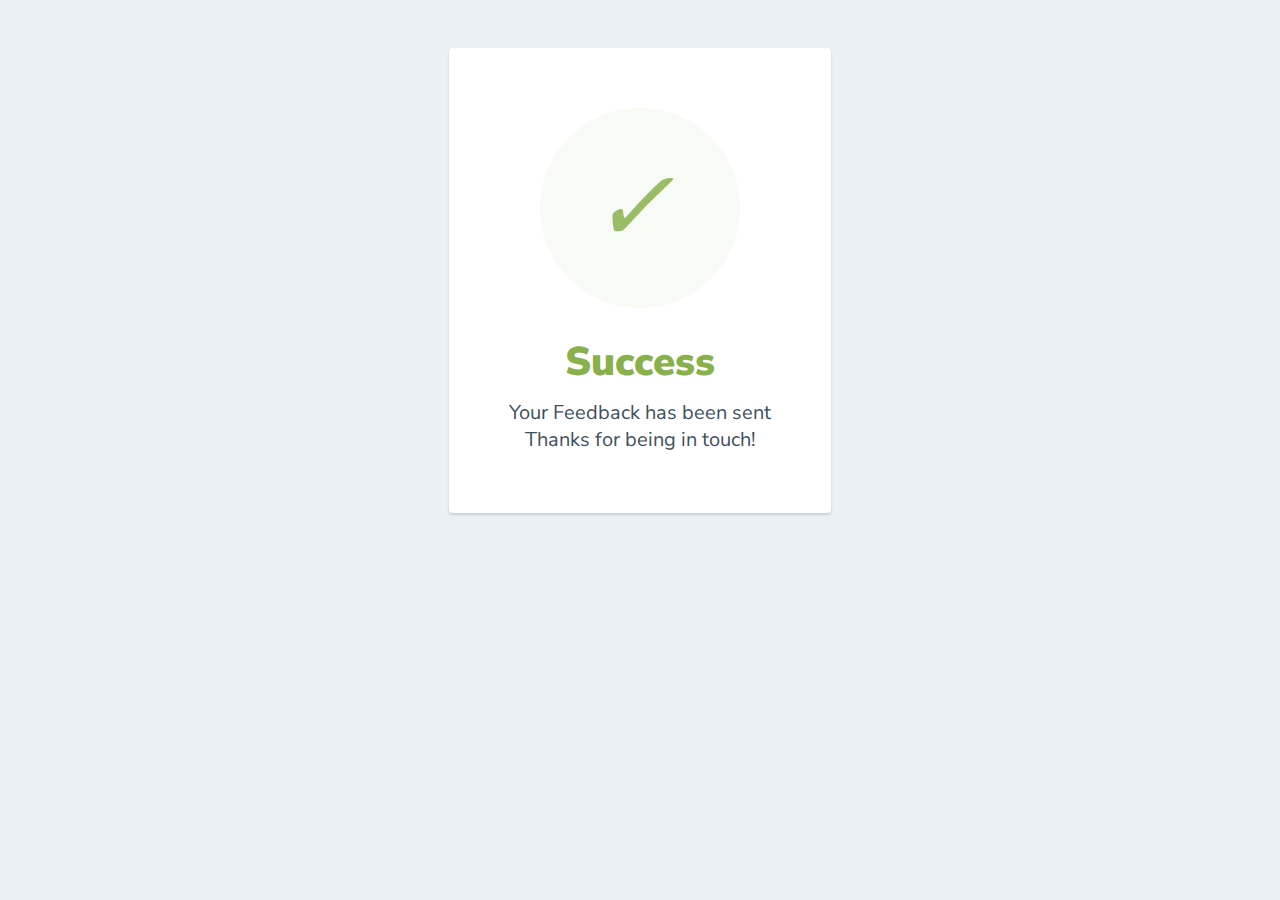
==== feedback.html @ 6be6c684 "feedback" ====
<html>
  <head>
    <link href="https://fonts.googleapis.com/css?family=Nunito+Sans:400,400i,700,900&display=swap" rel="stylesheet">
  </head>
    <style>
      body {
        text-align: center;
        padding: 40px 0;
        background: #EBF0F5;
      }
        h1 {
          color: #88B04B;
          font-family: "Nunito Sans", "Helvetica Neue", sans-serif;
          font-weight: 900;
          font-size: 40px;
          margin-bottom: 10px;
        }
        p {
          color: #404F5E;
          font-family: "Nunito Sans", "Helvetica Neue", sans-serif;
          font-size:20px;
          margin: 0;
        }
      i {
        color: #9ABC66;
        font-size: 100px;
        line-height: 200px;
        margin-left:-15px;
      }
      .card {
        background: white;
        padding: 60px;
        border-radius: 4px;
        box-shadow: 0 2px 3px #C8D0D8;
        display: inline-block;
        margin: 0 auto;
      }
    </style>
    <body>
      <div class="card">
      <div style="border-radius:200px; height:200px; width:200px; background: #F8FAF5; margin:0 auto;">
        <i class="checkmark">✓</i>
      </div>
        <h1>Success</h1> 
        <p>Your Feedback has been sent<br/> Thanks for being in touch!</p>
      </div>
    </body>
</html>
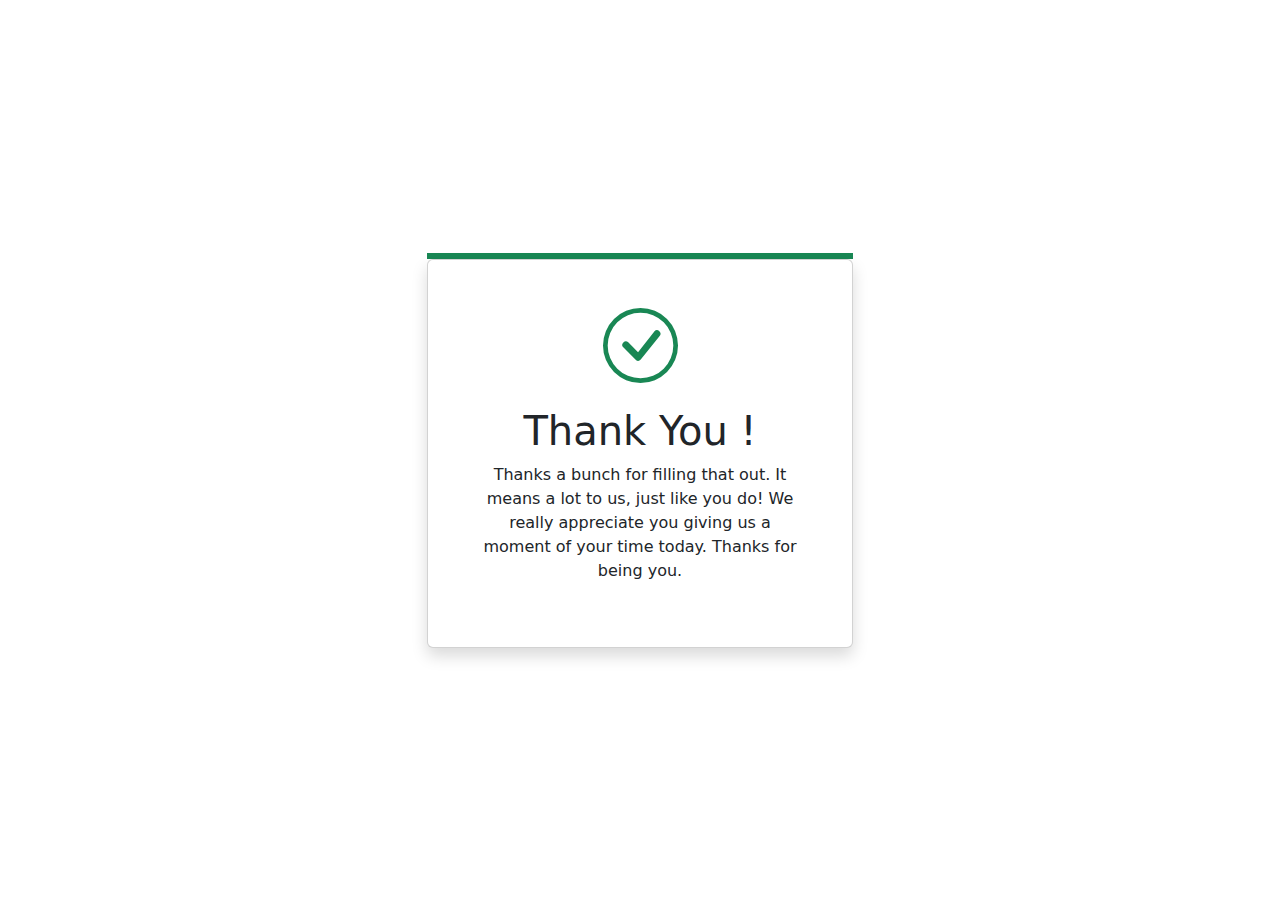
==== commit fbb26965: "feeback" ====
--- a/feedback.html
+++ b/feedback.html
@@ -1,48 +1,34 @@
-<html>
-  <head>
-    <link href="https://fonts.googleapis.com/css?family=Nunito+Sans:400,400i,700,900&display=swap" rel="stylesheet">
-  </head>
-    <style>
-      body {
-        text-align: center;
-        padding: 40px 0;
-        background: #EBF0F5;
-      }
-        h1 {
-          color: #88B04B;
-          font-family: "Nunito Sans", "Helvetica Neue", sans-serif;
-          font-weight: 900;
-          font-size: 40px;
-          margin-bottom: 10px;
-        }
-        p {
-          color: #404F5E;
-          font-family: "Nunito Sans", "Helvetica Neue", sans-serif;
-          font-size:20px;
-          margin: 0;
-        }
-      i {
-        color: #9ABC66;
-        font-size: 100px;
-        line-height: 200px;
-        margin-left:-15px;
-      }
-      .card {
-        background: white;
-        padding: 60px;
-        border-radius: 4px;
-        box-shadow: 0 2px 3px #C8D0D8;
-        display: inline-block;
-        margin: 0 auto;
-      }
-    </style>
+<!DOCTYPE html>
+<html lang="en">
+
+    <head>
+        <meta charset="UTF-8">
+        <meta http-equiv="X-UA-Compatible" content="IE=edge">
+        <meta name="viewport" content="width=device-width, initial-scale=1.0">
+        <title>Thank You!</title>
+        <link href="https://cdn.jsdelivr.net/npm/bootstrap@5.2.0/dist/css/bootstrap.min.css" rel="stylesheet">
+    </head>
+
     <body>
-      <div class="card">
-      <div style="border-radius:200px; height:200px; width:200px; background: #F8FAF5; margin:0 auto;">
-        <i class="checkmark">✓</i>
-      </div>
-        <h1>Success</h1> 
-        <p>Your Feedback has been sent<br/> Thanks for being in touch!</p>
-      </div>
+        <div class="vh-100 d-flex justify-content-center align-items-center">
+            <div class="col-md-4">
+                <div class="border border-3 border-success"></div>
+                <div class="card  bg-white shadow p-5">
+                    <div class="mb-4 text-center">
+                        <svg xmlns="http://www.w3.org/2000/svg" class="text-success" width="75" height="75"
+                            fill="currentColor" class="bi bi-check-circle" viewBox="0 0 16 16">
+                            <path d="M8 15A7 7 0 1 1 8 1a7 7 0 0 1 0 14zm0 1A8 8 0 1 0 8 0a8 8 0 0 0 0 16z" />
+                            <path
+                                d="M10.97 4.97a.235.235 0 0 0-.02.022L7.477 9.417 5.384 7.323a.75.75 0 0 0-1.06 1.06L6.97 11.03a.75.75 0 0 0 1.079-.02l3.992-4.99a.75.75 0 0 0-1.071-1.05z" />
+                        </svg>
+                    </div>
+                    <div class="text-center">
+                        <h1>Thank You !</h1>
+                        <p>Thanks a bunch for filling that out. It means a lot to us, just like you do! We really appreciate you giving us a moment of your time today. Thanks for being you.</p>
+                    </div>
+                </div>
+            </div>
+        </div>
     </body>
+
 </html>
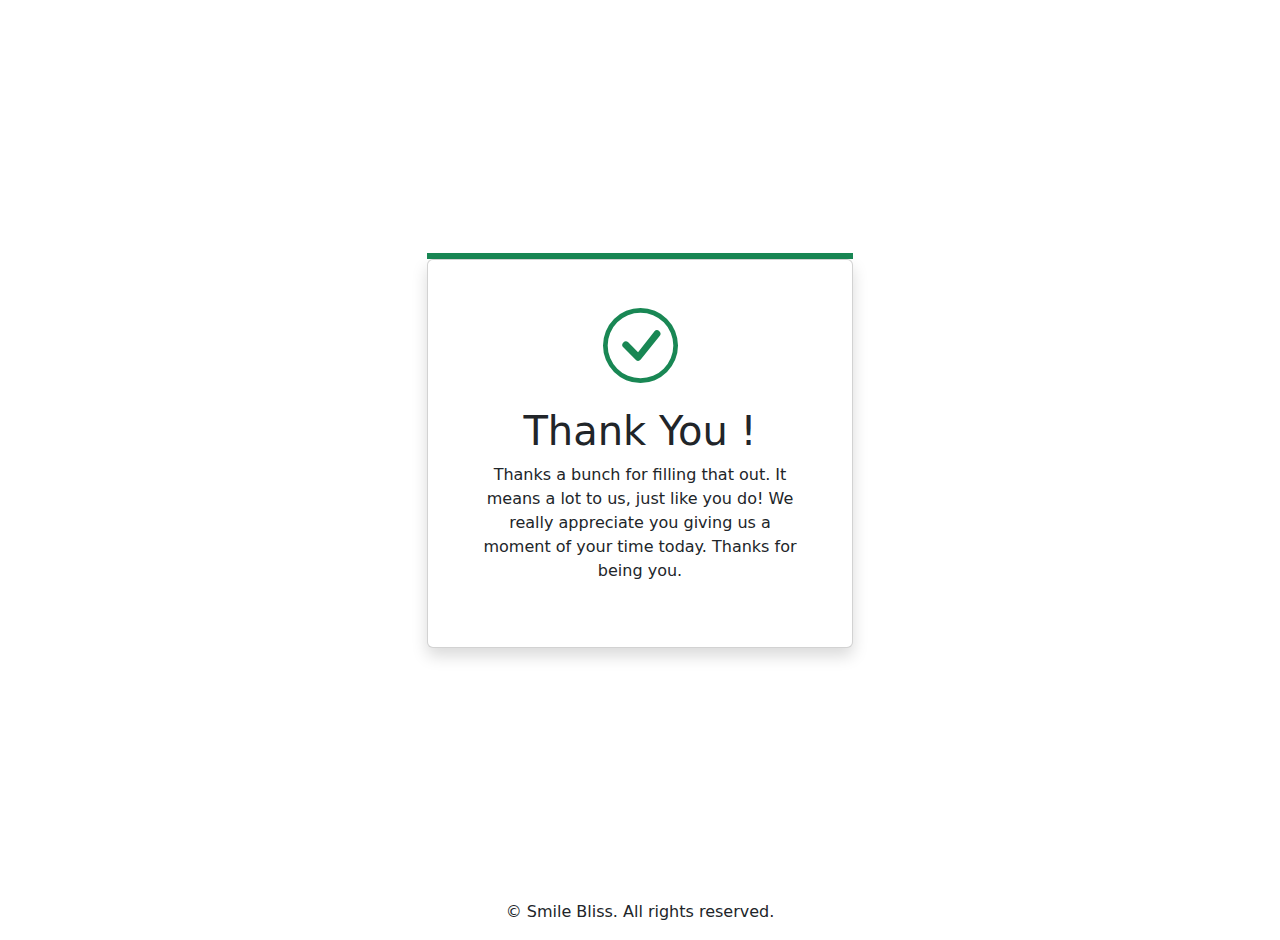
==== commit 9ec06298: "Add icon" ====
--- a/feedback.html
+++ b/feedback.html
@@ -7,6 +7,7 @@
         <meta name="viewport" content="width=device-width, initial-scale=1.0">
         <title>Thank You!</title>
         <link href="https://cdn.jsdelivr.net/npm/bootstrap@5.2.0/dist/css/bootstrap.min.css" rel="stylesheet">
+        <link rel="icon" href="smile_bliss.png" type="image/x-icon">
     </head>
 
     <body>
@@ -29,6 +30,11 @@
                 </div>
             </div>
         </div>
+        <footer>
+          <div class="container text-center">
+            <p>&copy; Smile Bliss. All rights reserved.</p>
+          </div>
+        </footer>
     </body>
 
 </html>
